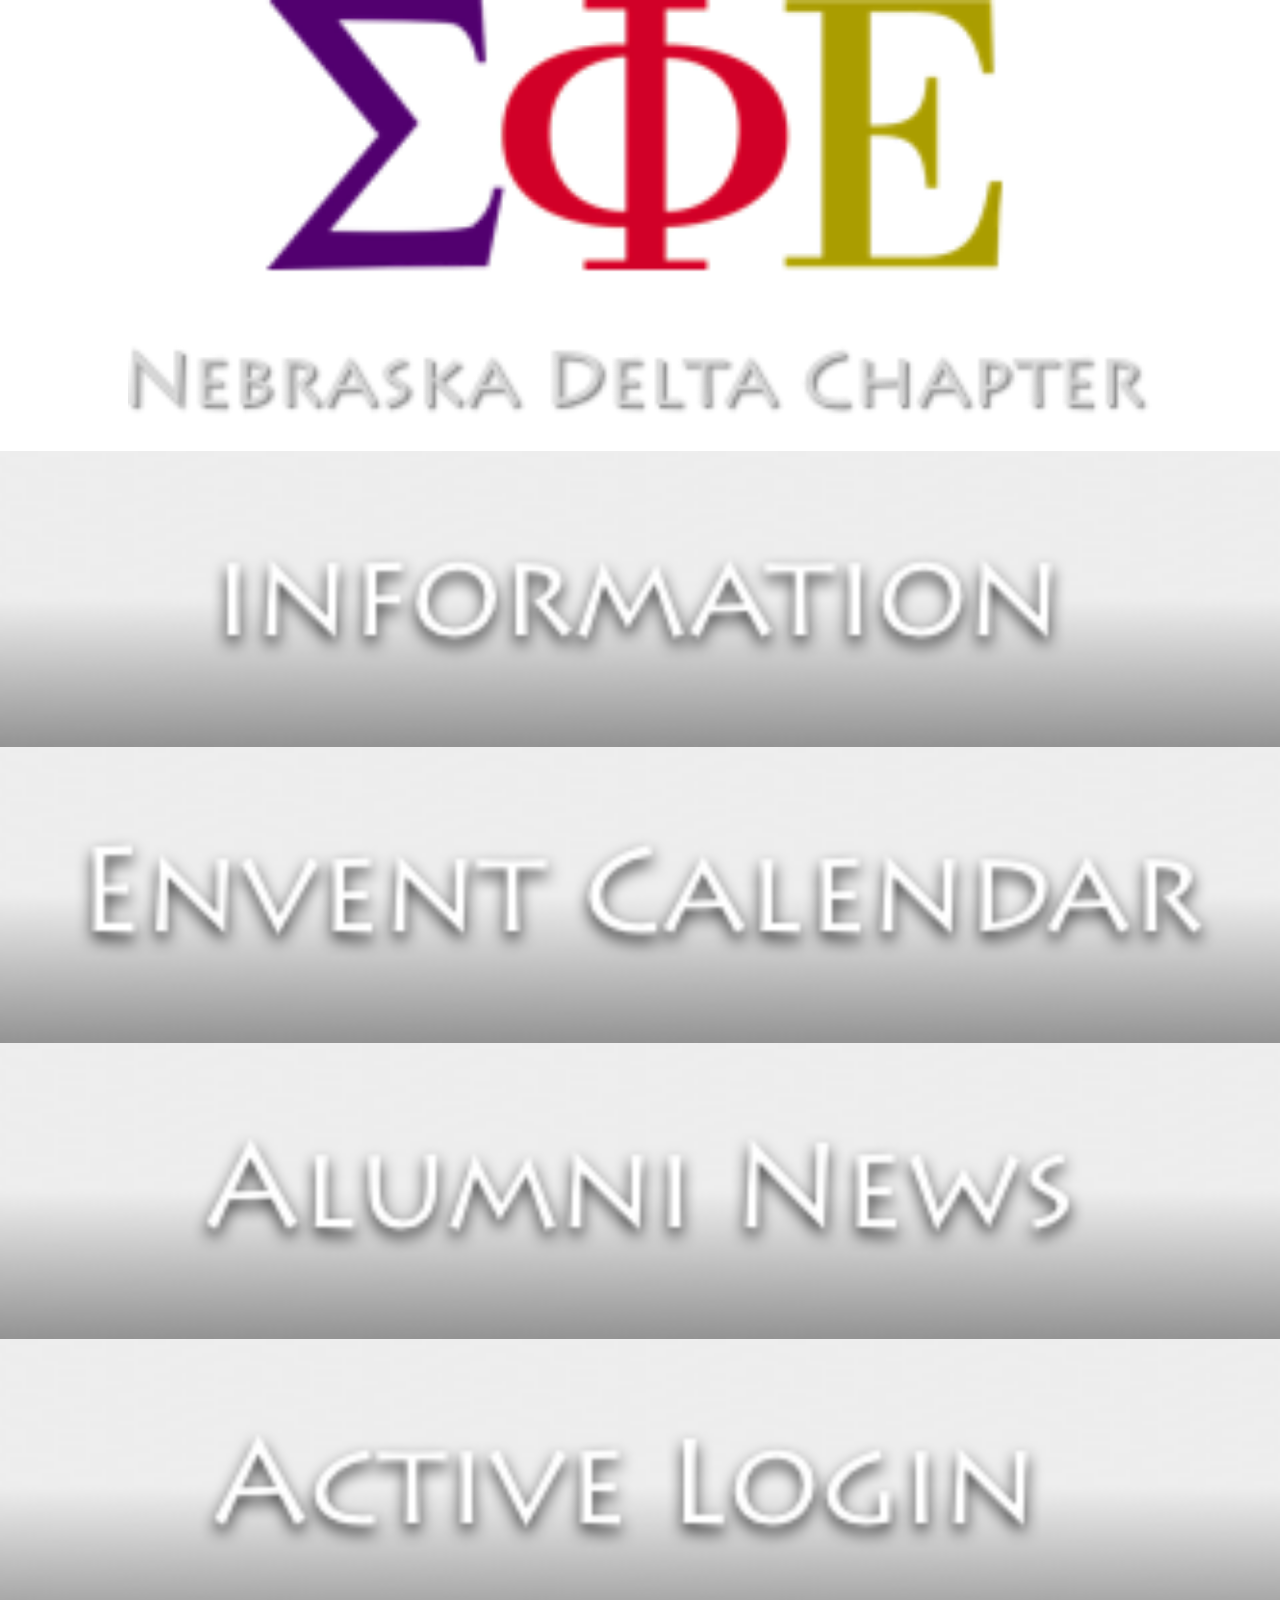
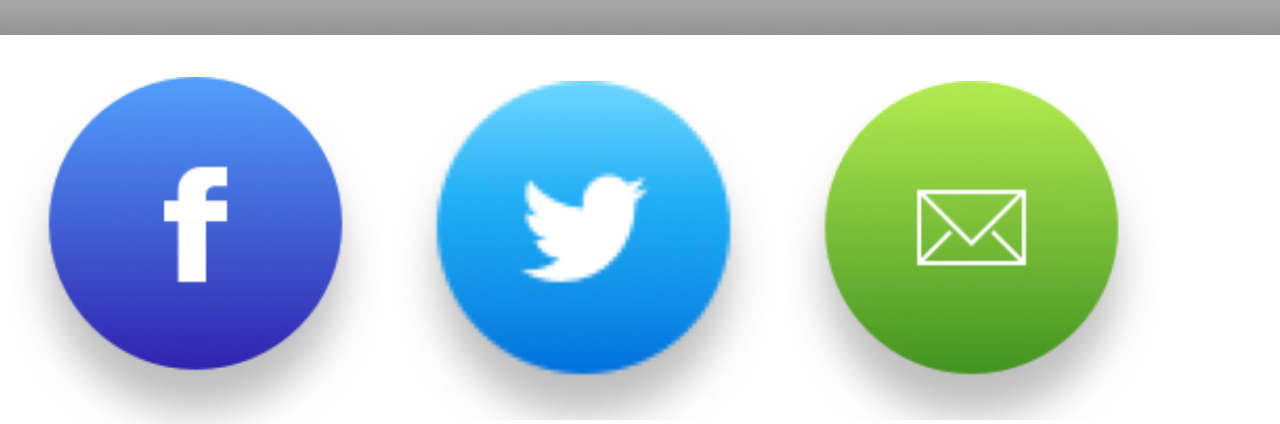
==== index.html @ d883be39 "egfyjrte" ====
<!DOCTYPE html>
<html lang="en">
  <head>
    <meta charset="UTF-8">
	<meta http-equiv="X-UA-Compatible" content="IE=edge">
	<meta name="viewport" content="width=device-width, 		initial-scale=1">
    <title>SIGEP</title>
    <!-- Bootstrap -->
	<link href="../css/bootstrap.css" rel="stylesheet">
	<link href="css/style.css" rel="stylesheet" type="text/css">
  </head>
  <body>
	
    <img src="images/banner.png" id="banner">
    
    <div id="menu">
        <img src="images/information.png" id="information" class="bar">
        <img src="images/events.png" id="events" class="bar">
        <img src="images/alumni.png" id="alum" class="bar">
        <img src="images/active login.png" id="active" class="bar">
    </div>

	<div id="contact">
        <img src="images/facebook.png" id="facebook" class="contact">
        <img src="images/twitter.png" id="twitter" class="contact">
        <img src="images/email.png" id="email" class="contact">
    </div>
    
	
	
	
	
	
	<script src="../js/jquery-1.11.2.min.js"></script>

	
    
	<script src="../js/bootstrap.js"></script>
  </body>
</html>
---- css/style.css ----
#banner {
	width: 80%;
	display: block;
	margin-left: auto;
	margin-right: auto;
}
.bar {
	width: 100%;
}
#contact {
	width: 100%;
	margin-left: auto;
	margin-right: auto;
}
.contact {
	width: 30%;
	margin-left: auto;
	margin-right: auto;
	padding-left: .5em;
	padding-top: 3em;
}
#menu {
	margin-top: 2.5em;
}
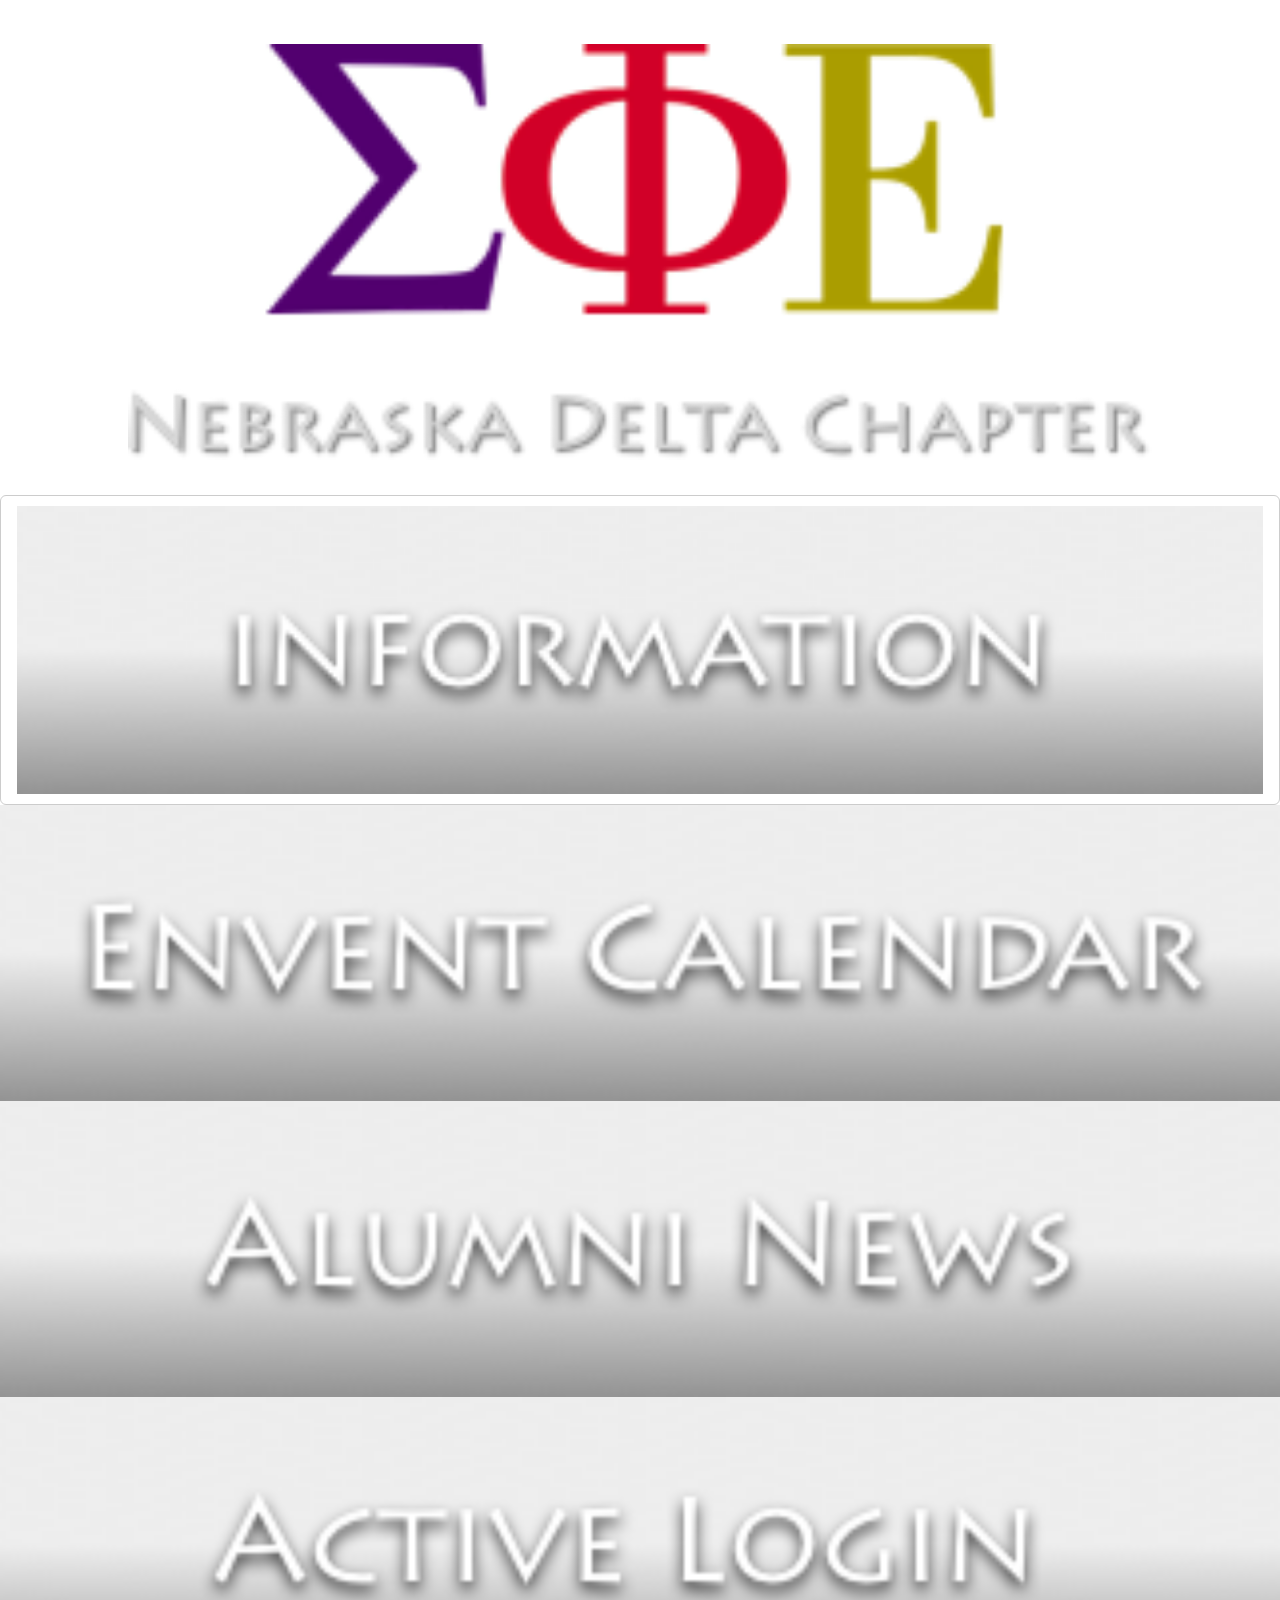
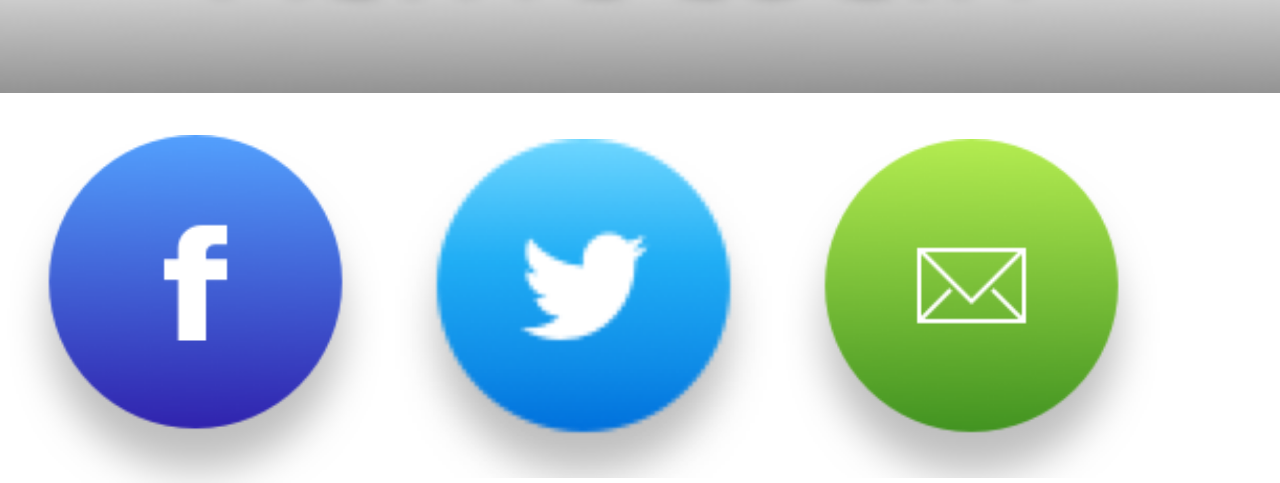
==== commit ce6436e3: "dfgfd" ====
--- a/index.html
+++ b/index.html
@@ -1,23 +1,34 @@
 <!DOCTYPE html>
 <html lang="en">
   <head>
-    <meta charset="UTF-8">
-	<meta http-equiv="X-UA-Compatible" content="IE=edge">
-	<meta name="viewport" content="width=device-width, 		initial-scale=1">
-    <title>SIGEP</title>
-    <!-- Bootstrap -->
-	<link href="../css/bootstrap.css" rel="stylesheet">
-	<link href="css/style.css" rel="stylesheet" type="text/css">
+  <meta charset="UTF-8">
+  <meta http-equiv="X-UA-Compatible" content="IE=edge">
+  <meta name="viewport" content="width=device-width, 		initial-scale=1">
+  <title>SIGEP</title>
+  <!-- Bootstrap -->
+  <!-- <link href="../css/bootstrap.css" rel="stylesheet"> -->
+  <link href="css/bootstrap-3.3.4.css" rel="stylesheet" type="text/css">
+  <link href="css/style.css" rel="stylesheet" type="text/css">
+  <!-- HTML5 shim and Respond.js for IE8 support of HTML5 elements and media queries -->
+  <!-- WARNING: Respond.js doesn't work if you view the page via file:// -->
+  <!--[if lt IE 9]>
+<script src="https://oss.maxcdn.com/html5shiv/3.7.2/html5shiv.min.js"></script>
+<script src="https://oss.maxcdn.com/respond/1.4.2/respond.min.js"></script>
+<![endif]-->
   </head>
   <body>
 	
-    <img src="images/banner.png" id="banner">
+  <img src="images/banner.png" id="banner">
     
     <div id="menu">
-        <img src="images/information.png" id="information" class="bar">
-        <img src="images/events.png" id="events" class="bar">
-        <img src="images/alumni.png" id="alum" class="bar">
-        <img src="images/active login.png" id="active" class="bar">
+        <a href=""> <img src="images/information.png" id="information" class="btn btn-lg btn-default"></a>
+        
+        <a href=""><img src="images/events.png" id="events" class="bar"></a>
+        
+        <a href=""><img src="images/alumni.png" id="alum" class="bar"></a>
+        
+        <a href=""><img src="images/active login.png" id="active" class="bar"></a>
+        
     </div>
 
 	<div id="contact">
@@ -31,10 +42,8 @@
 	
 	
 	
-	<script src="../js/jquery-1.11.2.min.js"></script>
-
-	
-    
-	<script src="../js/bootstrap.js"></script>
-  </body>
+  <script src="../js/jquery-1.11.2.min.js"></script>
+  <!-- <script src="../js/bootstrap.js"></script> -->
+  <script src="js/bootstrap-3.3.4.js" type="text/javascript"></script>
+</body>
 </html>--- a/css/style.css
+++ b/css/style.css
@@ -3,6 +3,7 @@
 	display: block;
 	margin-left: auto;
 	margin-right: auto;
+	margin-top: 44px;
 }
 .bar {
 	width: 100%;
@@ -22,3 +23,6 @@
 #menu {
 	margin-top: 2.5em;
 }
+#information {
+	width: 100%;
+}
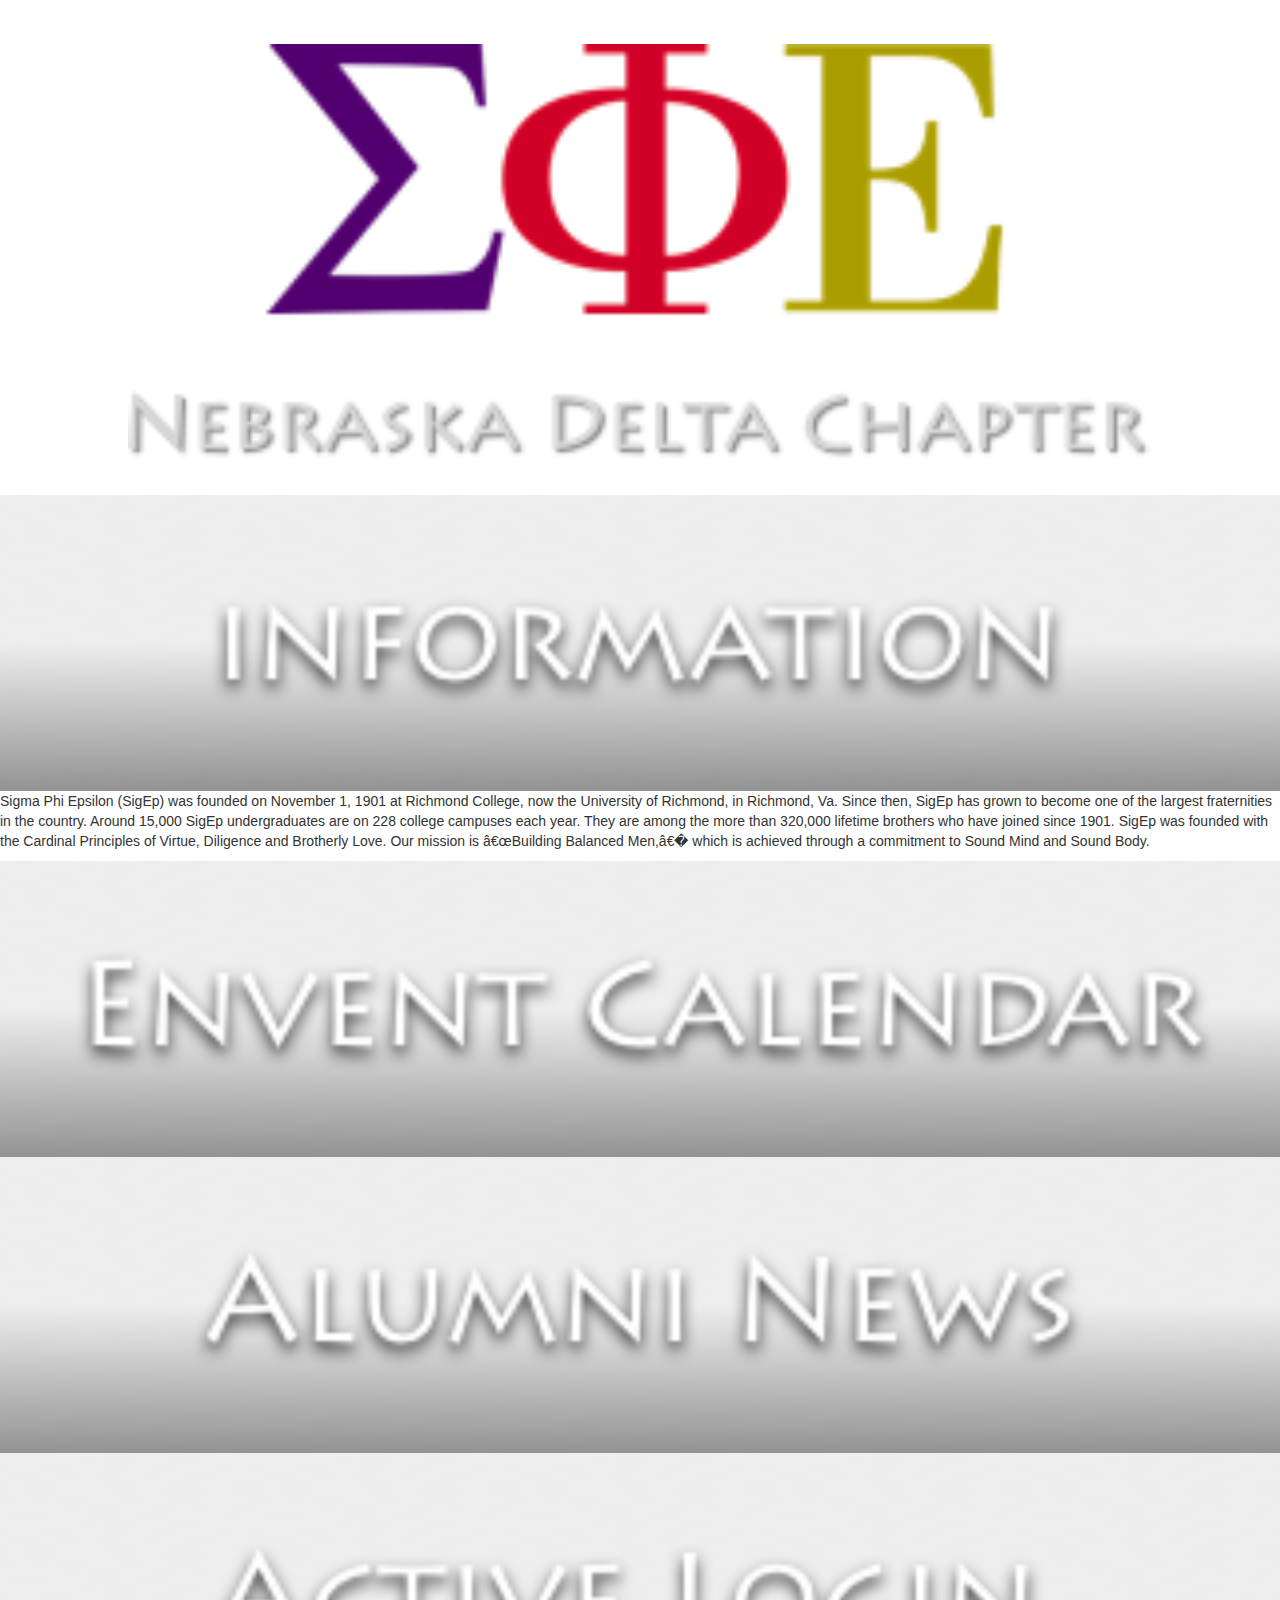
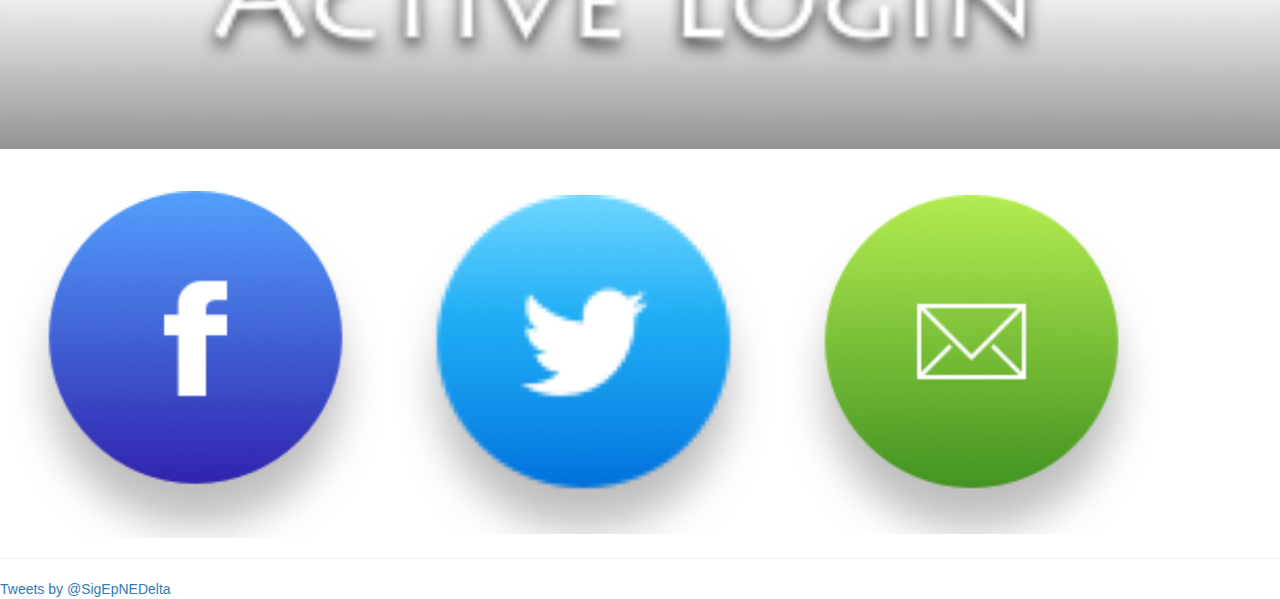
==== commit d8d216a8: "jhv" ====
--- a/index.html
+++ b/index.html
@@ -21,28 +21,43 @@
   <img src="images/banner.png" id="banner">
     
     <div id="menu">
-        <a href=""> <img src="images/information.png" id="information" class="btn btn-lg btn-default"></a>
+      <a href=""><img src="images/information.png" id="information"></a>
+      <p id="informationExpand">Sigma Phi Epsilon (SigEp) was founded on November 1, 1901 at Richmond College, now the University of Richmond, in Richmond, Va. Since then, SigEp has grown to become one of the largest fraternities in the country.
+
+Around 15,000 SigEp undergraduates are on 228 college campuses each year. They are among the more than 320,000 lifetime brothers who have joined since 1901.
+
+SigEp was founded with the Cardinal Principles of Virtue, Diligence and Brotherly Love. Our mission is â€œBuilding Balanced Men,â€� which is achieved through a commitment to Sound Mind and Sound Body.</p>
+      <a href=""><img src="images/events.png" id="events"></a>
+      <iframe src="https://calendar.google.com/calendar/embed?src=sigepnedelta2016%40gmail.com&ctz=America/Chicag&mode=AGENDA&amp;" style="border: 0" frameborder="0" scrolling="yes"></iframe>
+      <a href=""><img src="images/alumni.png" id="alum"></a>
+      <a href=""><img src="images/active login.png" id="active"></a>
+      
+      <form action="login.php" method="post" id="form" >
+      	<input type="text" value="lastname" name="name"><br>
+        <input type="text" value="password" name="pw">
+        <input type="submit">
         
-        <a href=""><img src="images/events.png" id="events" class="bar"></a>
-        
-        <a href=""><img src="images/alumni.png" id="alum" class="bar"></a>
-        
-        <a href=""><img src="images/active login.png" id="active" class="bar"></a>
-        
+      </form>
+     
+      
     </div>
 
 	<div id="contact">
-        <img src="images/facebook.png" id="facebook" class="contact">
+        <a href="https://www.facebook.com/sigepNEdelta/?fref=ts"><img src="images/facebook.png" id="facebook" class="contact"></a>
+        
         <img src="images/twitter.png" id="twitter" class="contact">
         <img src="images/email.png" id="email" class="contact">
     </div>
+    <hr>
+    <a class="twitter-timeline" href="https://twitter.com/SigEpNEDelta" data-widget-id="715634420942671872">Tweets by @SigEpNEDelta</a>
+<script>!function(d,s,id){var js,fjs=d.getElementsByTagName(s)[0],p=/^http:/.test(d.location)?'http':'https';if(!d.getElementById(id)){js=d.createElement(s);js.id=id;js.src=p+"://platform.twitter.com/widgets.js";fjs.parentNode.insertBefore(js,fjs);}}(document,"script","twitter-wjs");</script>
+
     
 	
 	
 	
-	
-	
-  <script src="../js/jquery-1.11.2.min.js"></script>
+	<script src="js/jquery-1.11.2.min.js"></script>
+  <script src="js/vdbl.js"></script>
   <!-- <script src="../js/bootstrap.js"></script> -->
   <script src="js/bootstrap-3.3.4.js" type="text/javascript"></script>
 </body>
--- a/css/style.css
+++ b/css/style.css
@@ -22,7 +22,54 @@
 }
 #menu {
 	margin-top: 2.5em;
+	width: 100%;
 }
 #information {
 	width: 100%;
 }
+
+#events {
+	width: 100%;
+}
+#alum {
+	width: 100%;
+}
+#active {
+	width: 100%;
+}
+
+
+
+.btn {
+
+}
+#info:hover {
+	visibility: hidden;
+}
+#information {
+	background-image: url("images/information.png");
+}
+iframe {
+	width: 100%;
+	height: 42em;
+	display: none;
+}
+#form {
+	font-size: 10em;
+	color: #3399FF;
+	display: none;
+}
+.twitter-timeline {
+	width: 100%;
+}
+
+
+#facebook {
+}
+#menu form input {
+	width: 100%;
+	height: 5em;
+	margin-top: 0.5em;
+}
+#menu #form br {
+}
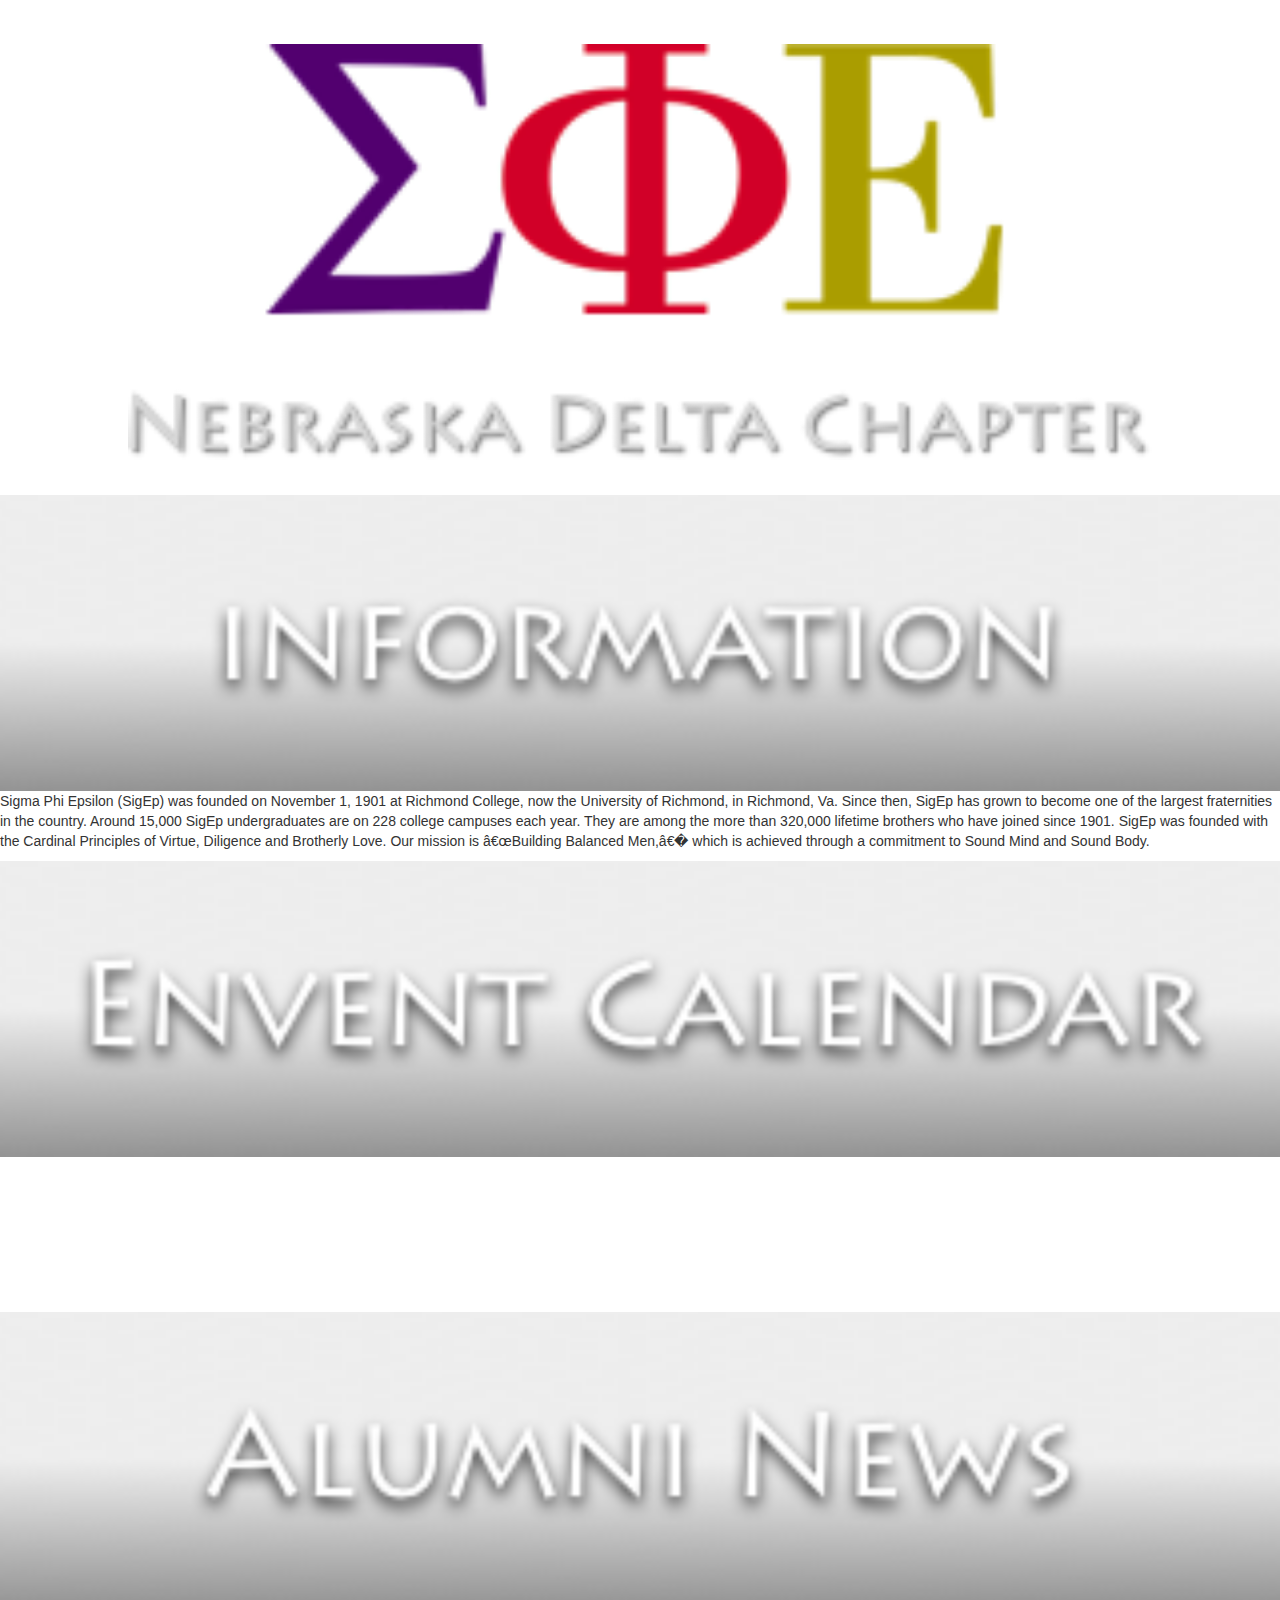
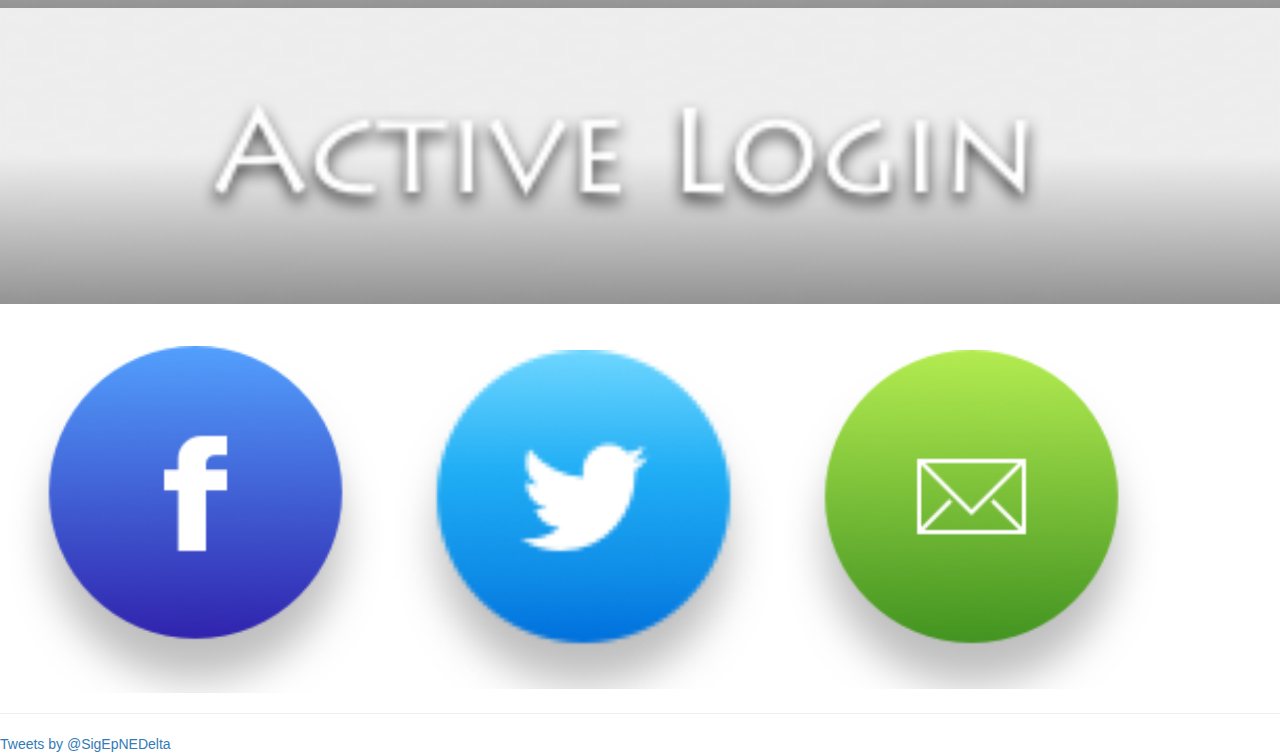
==== commit 1f215273: "shdjbvdsl" ====
--- a/index.html
+++ b/index.html
@@ -21,16 +21,16 @@
   <img src="images/banner.png" id="banner">
     
     <div id="menu">
-      <a href=""><img src="images/information.png" id="information"></a>
+      <img src="images/information.png" id="information">
       <p id="informationExpand">Sigma Phi Epsilon (SigEp) was founded on November 1, 1901 at Richmond College, now the University of Richmond, in Richmond, Va. Since then, SigEp has grown to become one of the largest fraternities in the country.
 
 Around 15,000 SigEp undergraduates are on 228 college campuses each year. They are among the more than 320,000 lifetime brothers who have joined since 1901.
 
 SigEp was founded with the Cardinal Principles of Virtue, Diligence and Brotherly Love. Our mission is â€œBuilding Balanced Men,â€� which is achieved through a commitment to Sound Mind and Sound Body.</p>
-      <a href=""><img src="images/events.png" id="events"></a>
+      <img src="images/events.png" id="events">
       <iframe src="https://calendar.google.com/calendar/embed?src=sigepnedelta2016%40gmail.com&ctz=America/Chicag&mode=AGENDA&amp;" style="border: 0" frameborder="0" scrolling="yes"></iframe>
-      <a href=""><img src="images/alumni.png" id="alum"></a>
-      <a href=""><img src="images/active login.png" id="active"></a>
+      <img src="images/alumni.png" id="alum">
+      <img src="images/active login.png" id="active">
       
       <form action="login.php" method="post" id="form" >
       	<input type="text" value="lastname" name="name"><br>
--- a/css/style.css
+++ b/css/style.css
@@ -36,19 +36,7 @@
 }
 #active {
 	width: 100%;
-}
-
-
-
-.btn {
-
-}
-#info:hover {
-	visibility: hidden;
-}
-#information {
-	background-image: url("images/information.png");
-}
+};
 iframe {
 	width: 100%;
 	height: 42em;
@@ -71,5 +59,4 @@
 	height: 5em;
 	margin-top: 0.5em;
 }
-#menu #form br {
-}
+
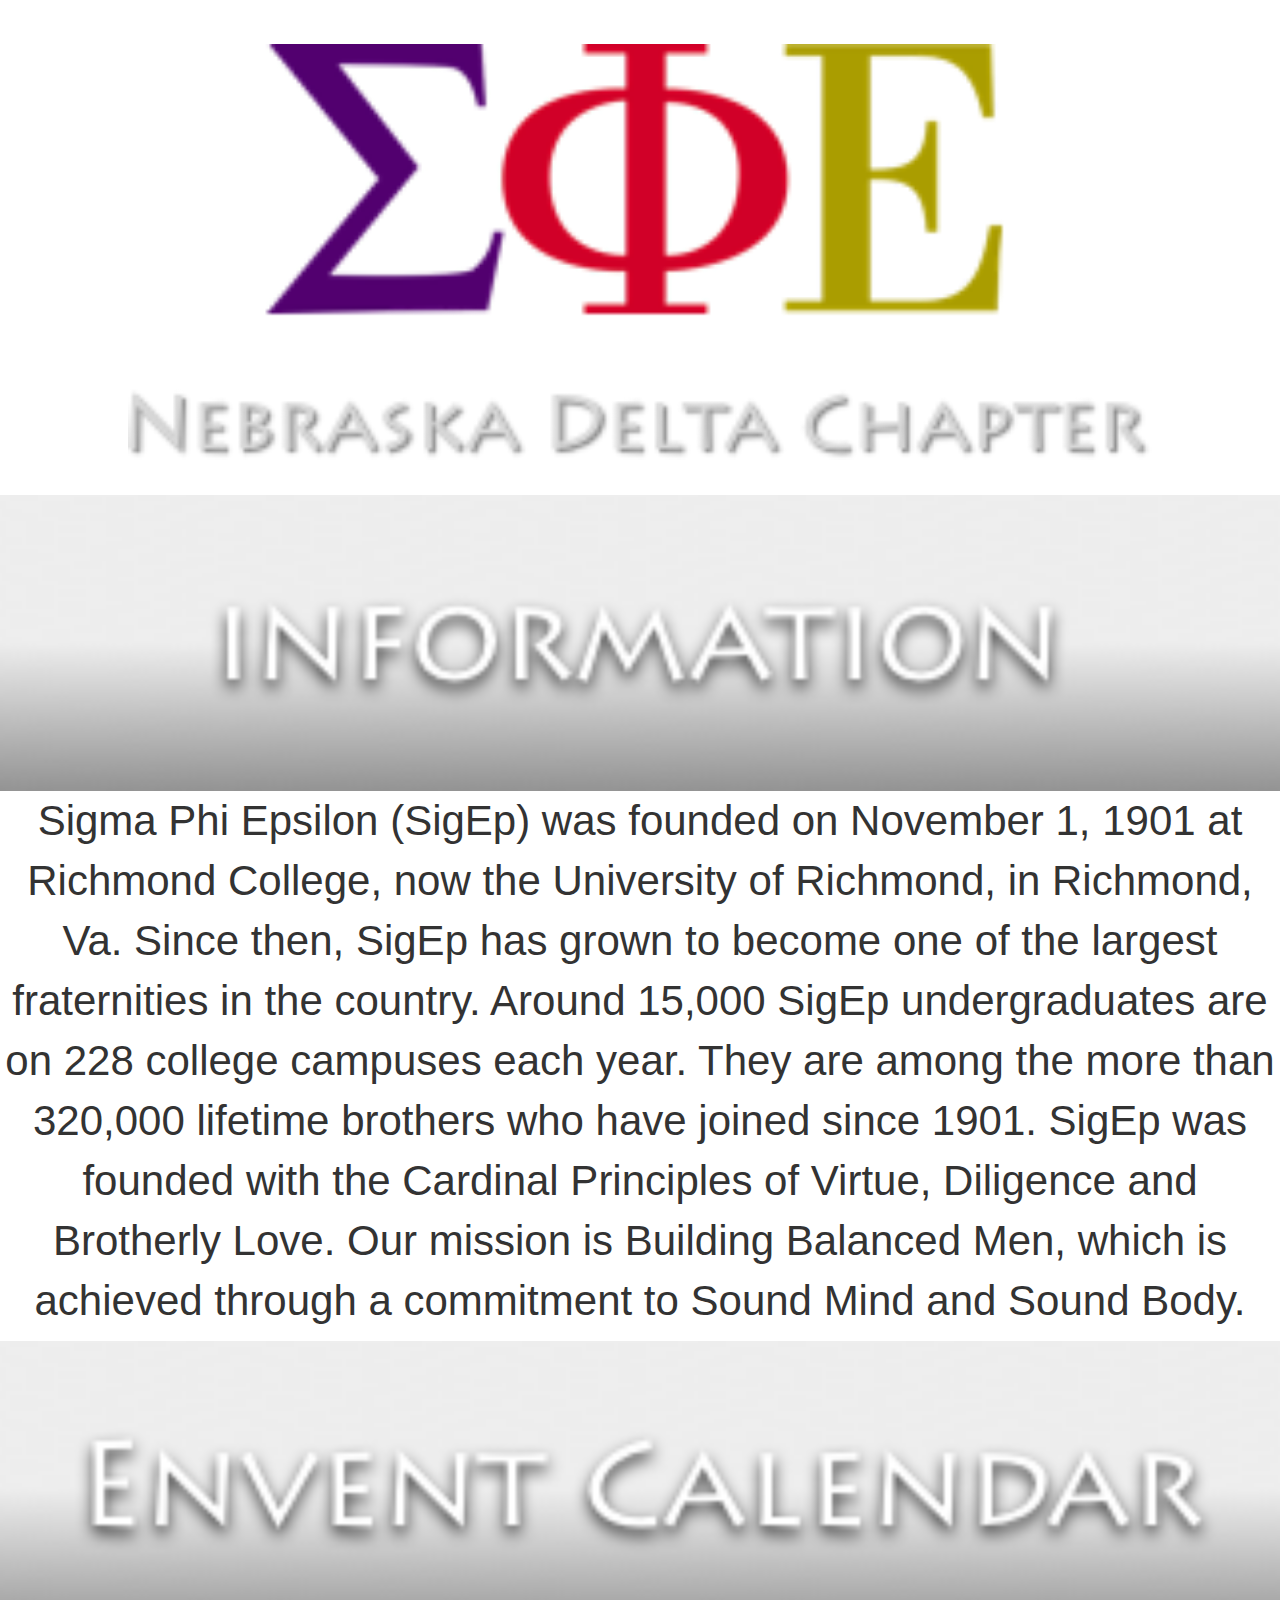
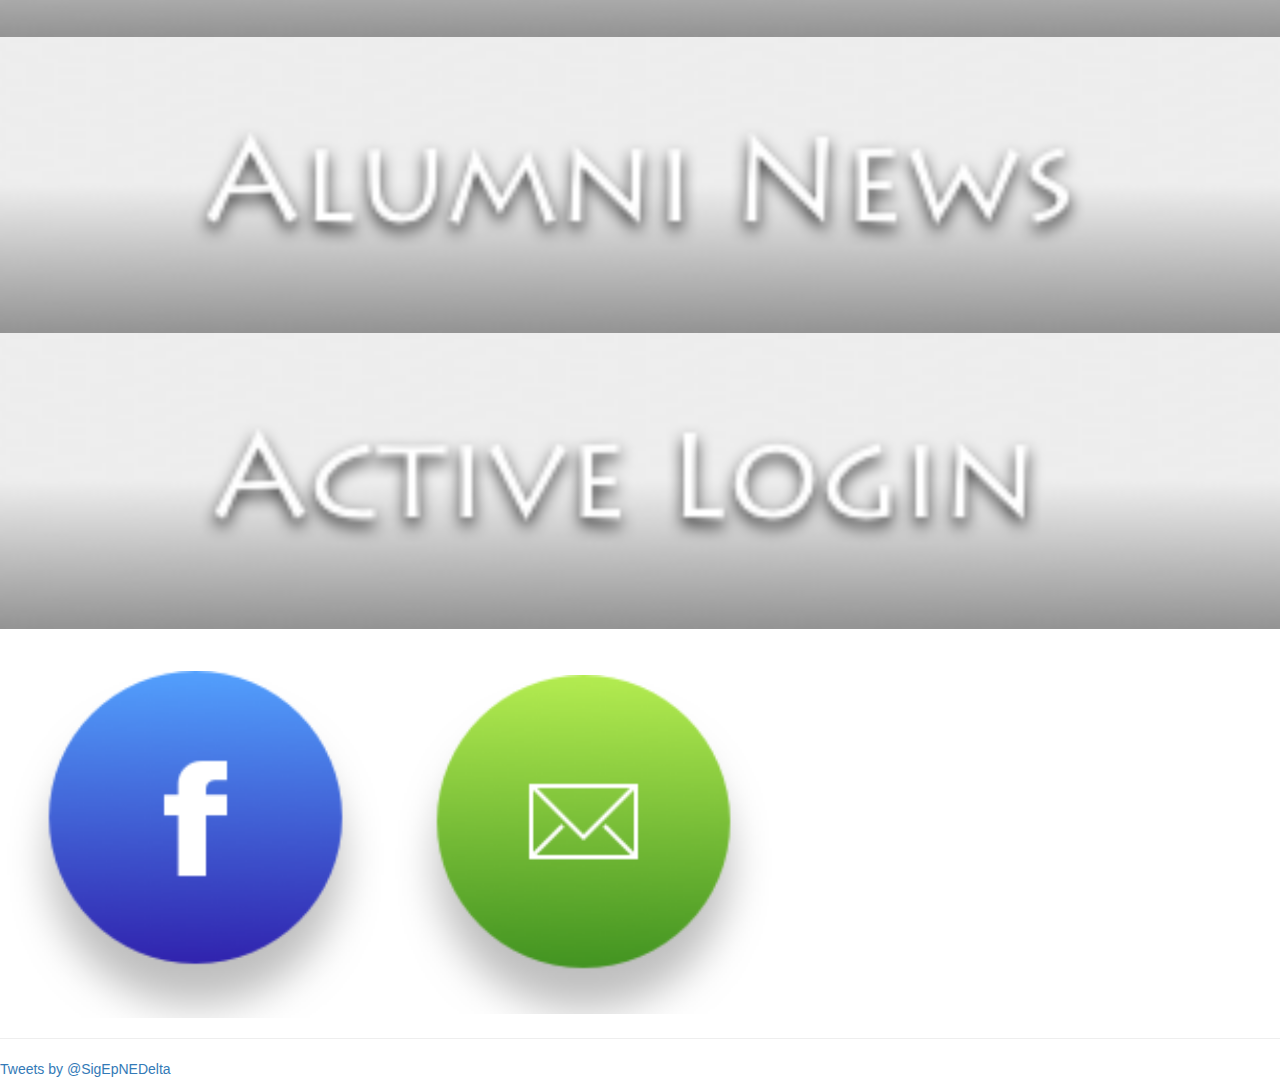
==== commit 66420005: "dkjfd" ====
--- a/index.html
+++ b/index.html
@@ -26,7 +26,7 @@
 
 Around 15,000 SigEp undergraduates are on 228 college campuses each year. They are among the more than 320,000 lifetime brothers who have joined since 1901.
 
-SigEp was founded with the Cardinal Principles of Virtue, Diligence and Brotherly Love. Our mission is â€œBuilding Balanced Men,â€� which is achieved through a commitment to Sound Mind and Sound Body.</p>
+SigEp was founded with the Cardinal Principles of Virtue, Diligence and Brotherly Love. Our mission is Building Balanced Men, which is achieved through a commitment to Sound Mind and Sound Body.</p>
       <img src="images/events.png" id="events">
       <iframe src="https://calendar.google.com/calendar/embed?src=sigepnedelta2016%40gmail.com&ctz=America/Chicag&mode=AGENDA&amp;" style="border: 0" frameborder="0" scrolling="yes"></iframe>
       <img src="images/alumni.png" id="alum">
@@ -44,8 +44,6 @@
 
 	<div id="contact">
         <a href="https://www.facebook.com/sigepNEdelta/?fref=ts"><img src="images/facebook.png" id="facebook" class="contact"></a>
-        
-        <img src="images/twitter.png" id="twitter" class="contact">
         <img src="images/email.png" id="email" class="contact">
     </div>
     <hr>
--- a/css/style.css
+++ b/css/style.css
@@ -1,3 +1,4 @@
+
 #banner {
 	width: 80%;
 	display: block;
@@ -36,17 +37,18 @@
 }
 #active {
 	width: 100%;
-};
+}
 iframe {
 	width: 100%;
 	height: 42em;
 	display: none;
 }
 #form {
-	font-size: 10em;
+	font-size: 3em;
 	color: #3399FF;
 	display: none;
 }
+
 .twitter-timeline {
 	width: 100%;
 }
@@ -59,4 +61,8 @@
 	height: 5em;
 	margin-top: 0.5em;
 }
+#informationExpand{
+	font-size: 3em;
+	text-align: center;
+}
 
